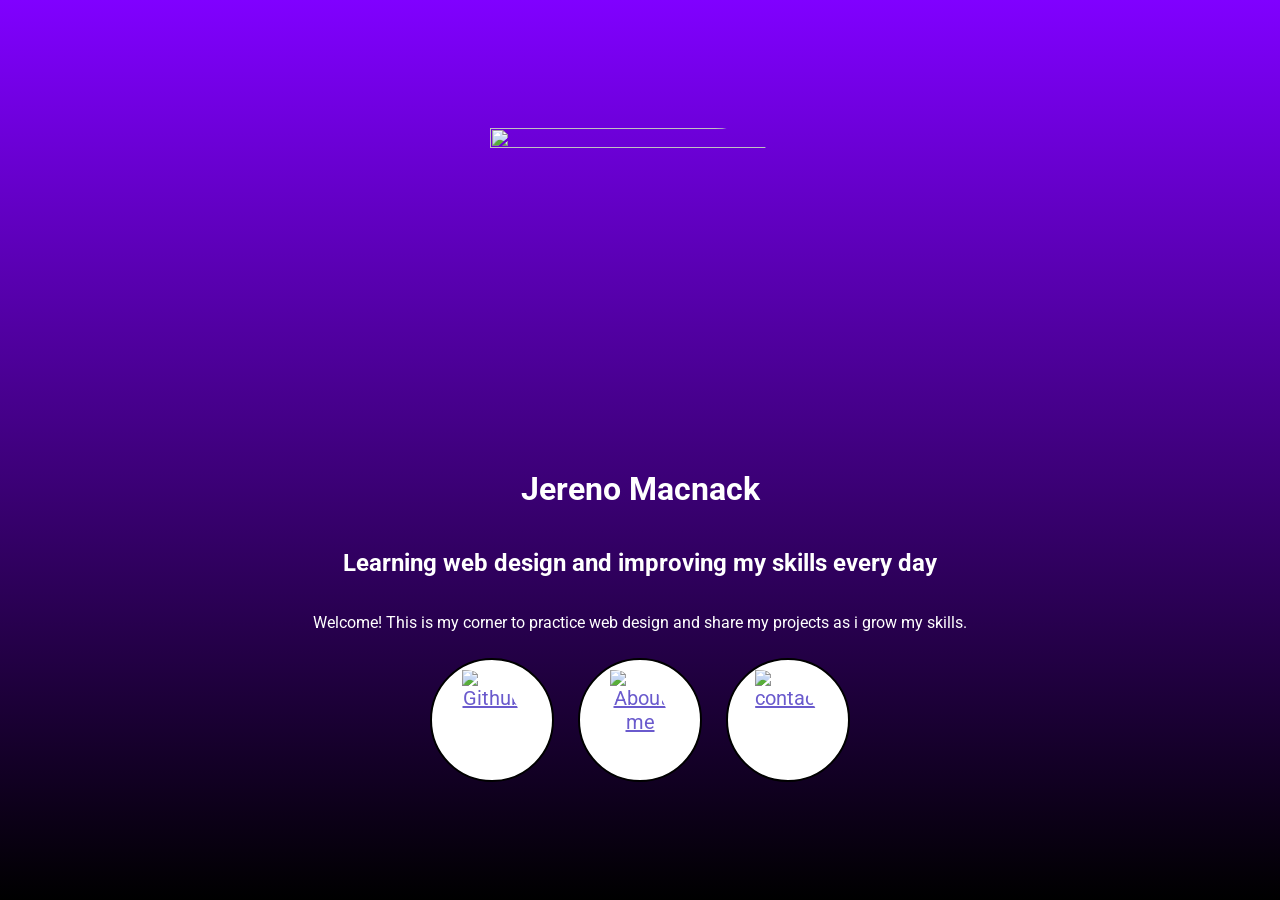
==== index.html @ 6f7ff2e0 "Initial commit" ====
<!DOCTYPE html>
<html lang="en">
<head>
  <meta charset="UTF-8">
  <meta name="viewport" content="width=device-width, initial-scale=1.0">
  <link href="https://fonts.googleapis.com/css2?family=Roboto&display=swap" rel="stylesheet">
  <link rel="stylesheet" href="style.css">
  <title>Jereno Macnack</title>
</head>
<body>
  <img src="images/profielfoto.jpg.jpg" height="300" width="300">
<h1>Jereno Macnack</h1>
<h2>Learning web design and improving my skills every day</h2>
<p>Welcome! This is my corner to practice web design and share my projects as i grow my skills.</p>
<div>
<a class="github" href="https://github.com/JerenoM" target="_blank"><img src="https://icones.pro/wp-content/uploads/2021/06/icone-github-violet.png" alt="Github">
  </a>
  <a class="kon" href="/about.html"><img src="https://i.pinimg.com/1200x/c6/66/a2/c666a201694fcb3a1e05ea2133fd9d3f.jpg" alt="About me"></a>
  <a class="contact" href="/contact.html"><img src="https://i.pinimg.com/1200x/d7/90/ff/d790ff28dab3ab8a09428b5592aaa52b.jpg" alt="contact"></a>
</div>


</body>
</html>
---- style.css ----
img{
  border-radius: 0 75px 0 75px;
  margin: 20px;
  object-fit: cover;
  max-width: 100%;
  height: auto;
}
body {
  display: flex;
  flex-direction: column;
  justify-content: center;
  align-items: center;
  text-align: center;
  color: white;
  font-family: "Roboto", sans-serif;
  margin: 0; /* verwijdert witruimte van de browser */
  min-height: 100vh; 
  background: linear-gradient(to bottom, #8000ff, #000000);
  background-repeat: no-repeat;
  background-attachment: fixed;
  
}
a{background-color: white;
font-size: 20px;
border-radius: 10px;
padding: 10px;
display: block;
text-align: center;
margin: 10px;
color: slateblue;
}

.github {
  display: inline-flex; 
  align-items: center; 
  justify-content: center;  
  
  width: 100px;
  height: 100px;
  border: 2px solid black;
  border-radius: 50%;
  overflow: hidden; 
  background-color: white;
  cursor: pointer;
  transition: all 0.3s ease;

}

.github img {
  width: 100%;
  height: 100%;
  object-fit: cover;
}

.github:hover {
  border-color: #4078c0;
  background-color: #f6f8fa;
  box-shadow: 0 0 10px rgba(64, 120, 192, 0.5); 
}


.github:hover img {
  opacity: 0.8;
  transform: scale(1.1); 
  transition: all 0.3s ease;
}

.kon {
  display: inline-flex; 
  align-items: center;    
  justify-content: center; 
  
  width: 100px;
  height: 100px;
  border: 2px solid black;
  border-radius: 50%;
  overflow: hidden; 
  background-color: white;
  cursor: pointer;
  transition: all 0.3s ease;
  
}

.kon img {
  width: 100%;
  height: 100%;
  object-fit: cover;
}

.kon:hover {
  border-color: #4078c0;
  background-color: #f6f8fa;
  box-shadow: 0 0 10px rgba(64, 120, 192, 0.5); 
}
.kon:hover img {
  opacity: 0.8;
  transform: scale(1.1); 
  transition: all 0.3s ease;
}
.contact {
  display: inline-flex; 
  align-items: center;    
  justify-content: center; 
  
  width: 100px;
  height: 100px;
  border: 2px solid black;
  border-radius: 50%;
  overflow: hidden; 
  background-color: white;
  cursor: pointer;
  transition: all 0.3s ease;
  
}

.contact img {
  width: 100%;
  height: 100%;
  object-fit: cover;
}

.contact:hover {
  border-color: #4078c0;
  background-color: #01080f;
  box-shadow: 0 0 10px rgba(64, 120, 192, 0.5); 
}

.contact:hover img {
  opacity: 0.8;
  transform: scale(1.1); 
  transition: all 0.3s ease;
}
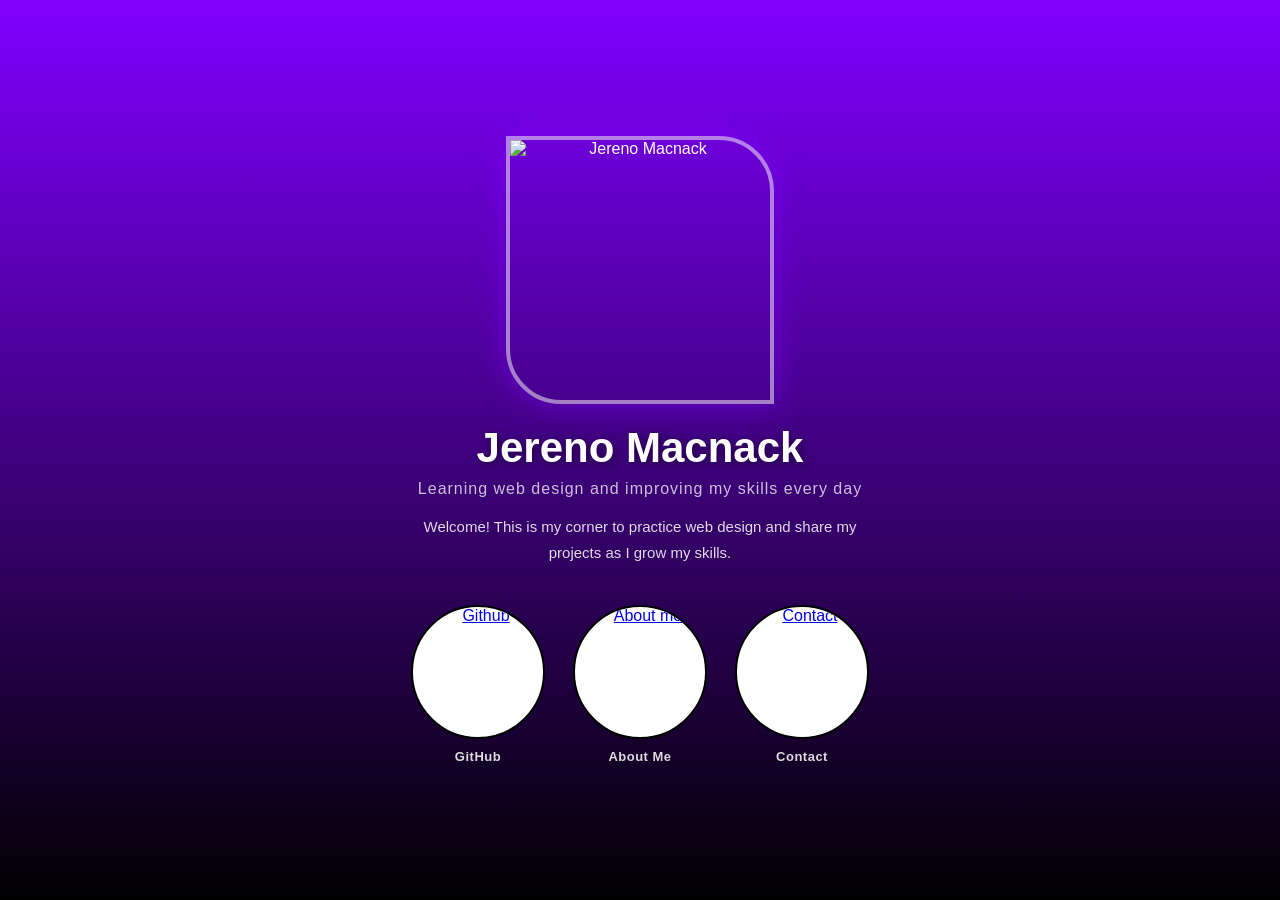
==== commit b0b120a1: "Update website" ====
--- a/index.html
+++ b/index.html
@@ -3,22 +3,36 @@
 <head>
   <meta charset="UTF-8">
   <meta name="viewport" content="width=device-width, initial-scale=1.0">
-  <link href="https://fonts.googleapis.com/css2?family=Roboto&display=swap" rel="stylesheet">
   <link rel="stylesheet" href="style.css">
   <title>Jereno Macnack</title>
 </head>
 <body>
-  <img src="images/profielfoto.jpg.jpg" height="300" width="300">
-<h1>Jereno Macnack</h1>
-<h2>Learning web design and improving my skills every day</h2>
-<p>Welcome! This is my corner to practice web design and share my projects as i grow my skills.</p>
-<div>
-<a class="github" href="https://github.com/JerenoM" target="_blank"><img src="https://icones.pro/wp-content/uploads/2021/06/icone-github-violet.png" alt="Github">
-  </a>
-  <a class="kon" href="/about.html"><img src="https://i.pinimg.com/1200x/c6/66/a2/c666a201694fcb3a1e05ea2133fd9d3f.jpg" alt="About me"></a>
-  <a class="contact" href="/contact.html"><img src="https://i.pinimg.com/1200x/d7/90/ff/d790ff28dab3ab8a09428b5592aaa52b.jpg" alt="contact"></a>
-</div>
 
+  <img class="profile-pic" src="images/profielfoto.jpg.jpg" alt="Jereno Macnack">
+  <h1>Jereno Macnack</h1>
+  <h2>Learning web design and improving my skills every day</h2>
+  <p class="welcome">Welcome! This is my corner to practice web design and share my projects as I grow my skills.</p>
+
+  <div class="nav-buttons">
+    <div class="nav-item">
+      <a class="github" href="https://github.com/JerenoM" target="_blank">
+        <img src="https://icones.pro/wp-content/uploads/2021/06/icone-github-violet.png" alt="Github">
+      </a>
+      <span class="nav-label">GitHub</span>
+    </div>
+    <div class="nav-item">
+      <a class="kon" href="about.html">
+        <img src="https://i.pinimg.com/1200x/c6/66/a2/c666a201694fcb3a1e05ea2133fd9d3f.jpg" alt="About me">
+      </a>
+      <span class="nav-label">About Me</span>
+    </div>
+    <div class="nav-item">
+      <a class="contact" href="contact.html">
+        <img src="https://i.pinimg.com/1200x/d7/90/ff/d790ff28dab3ab8a09428b5592aaa52b.jpg" alt="Contact">
+      </a>
+      <span class="nav-label">Contact</span>
+    </div>
+  </div>
 
 </body>
 </html>
--- a/style.css
+++ b/style.css
@@ -1,10 +1,3 @@
-img{
-  border-radius: 0 75px 0 75px;
-  margin: 20px;
-  object-fit: cover;
-  max-width: 100%;
-  height: auto;
-}
 body {
   display: flex;
   flex-direction: column;
@@ -13,37 +6,81 @@
   text-align: center;
   color: white;
   font-family: "Roboto", sans-serif;
-  margin: 0; /* verwijdert witruimte van de browser */
-  min-height: 100vh; 
+  margin: 0;
+  min-height: 100vh;
   background: linear-gradient(to bottom, #8000ff, #000000);
   background-repeat: no-repeat;
   background-attachment: fixed;
-  
+  padding: 40px 20px;
+  box-sizing: border-box;
 }
-a{background-color: white;
-font-size: 20px;
-border-radius: 10px;
-padding: 10px;
-display: block;
-text-align: center;
-margin: 10px;
-color: slateblue;
+
+.profile-pic {
+  width: 260px;
+  height: 260px;
+  border-radius: 0 55px 0 55px;
+  object-fit: cover;
+  object-position: top;
+  border: 4px solid rgba(255, 255, 255, 0.5);
+  box-shadow: 0 0 30px rgba(128, 0, 255, 0.6);
+  margin-bottom: 20px;
+}
+
+h1 {
+  font-size: 42px;
+  margin: 0 0 8px;
+  text-shadow: 2px 2px 8px rgba(0, 0, 0, 0.5);
+}
+
+h2 {
+  font-size: 16px;
+  font-weight: 400;
+  opacity: 0.75;
+  letter-spacing: 1px;
+  margin: 0 0 16px;
+}
+
+.welcome {
+  font-size: 15px;
+  opacity: 0.85;
+  max-width: 480px;
+  line-height: 1.7;
+  margin: 0 auto 40px;
+}
+
+.nav-buttons {
+  display: flex;
+  gap: 28px;
+  flex-wrap: wrap;
+  justify-content: center;
+}
+
+.nav-item {
+  display: flex;
+  flex-direction: column;
+  align-items: center;
+  gap: 10px;
+}
+
+.nav-label {
+  font-size: 13px;
+  font-weight: 600;
+  letter-spacing: 0.5px;
+  opacity: 0.85;
 }
 
 .github {
-  display: inline-flex; 
-  align-items: center; 
-  justify-content: center;  
-  
-  width: 100px;
-  height: 100px;
+  display: inline-flex;
+  align-items: center;
+  justify-content: center;
+  width: 130px;
+  height: 130px;
   border: 2px solid black;
   border-radius: 50%;
-  overflow: hidden; 
+  overflow: hidden;
   background-color: white;
   cursor: pointer;
   transition: all 0.3s ease;
-
 }
 
 .github img {
@@ -55,30 +92,27 @@
 .github:hover {
   border-color: #4078c0;
   background-color: #f6f8fa;
-  box-shadow: 0 0 10px rgba(64, 120, 192, 0.5); 
+  box-shadow: 0 0 10px rgba(64, 120, 192, 0.5);
 }
-
 
 .github:hover img {
   opacity: 0.8;
-  transform: scale(1.1); 
+  transform: scale(1.1);
   transition: all 0.3s ease;
 }
 
 .kon {
-  display: inline-flex; 
-  align-items: center;    
-  justify-content: center; 
-  
-  width: 100px;
-  height: 100px;
+  display: inline-flex;
+  align-items: center;
+  justify-content: center;
+  width: 130px;
+  height: 130px;
   border: 2px solid black;
   border-radius: 50%;
-  overflow: hidden; 
+  overflow: hidden;
   background-color: white;
   cursor: pointer;
   transition: all 0.3s ease;
-  
 }
 
 .kon img {
@@ -90,27 +124,27 @@
 .kon:hover {
   border-color: #4078c0;
   background-color: #f6f8fa;
-  box-shadow: 0 0 10px rgba(64, 120, 192, 0.5); 
+  box-shadow: 0 0 10px rgba(64, 120, 192, 0.5);
 }
+
 .kon:hover img {
   opacity: 0.8;
-  transform: scale(1.1); 
+  transform: scale(1.1);
   transition: all 0.3s ease;
 }
+
 .contact {
-  display: inline-flex; 
-  align-items: center;    
-  justify-content: center; 
-  
-  width: 100px;
-  height: 100px;
+  display: inline-flex;
+  align-items: center;
+  justify-content: center;
+  width: 130px;
+  height: 130px;
   border: 2px solid black;
   border-radius: 50%;
-  overflow: hidden; 
+  overflow: hidden;
   background-color: white;
   cursor: pointer;
   transition: all 0.3s ease;
-  
 }
 
 .contact img {
@@ -122,11 +156,27 @@
 .contact:hover {
   border-color: #4078c0;
   background-color: #01080f;
-  box-shadow: 0 0 10px rgba(64, 120, 192, 0.5); 
+  box-shadow: 0 0 10px rgba(64, 120, 192, 0.5);
 }
 
 .contact:hover img {
   opacity: 0.8;
-  transform: scale(1.1); 
+  transform: scale(1.1);
   transition: all 0.3s ease;
 }
+
+/* Mobile */
+@media (max-width: 480px) {
+  .profile-pic {
+    width: 160px;
+    height: 160px;
+  }
+
+  h1 {
+    font-size: 30px;
+  }
+
+  .nav-buttons {
+    gap: 20px;
+  }
+}
